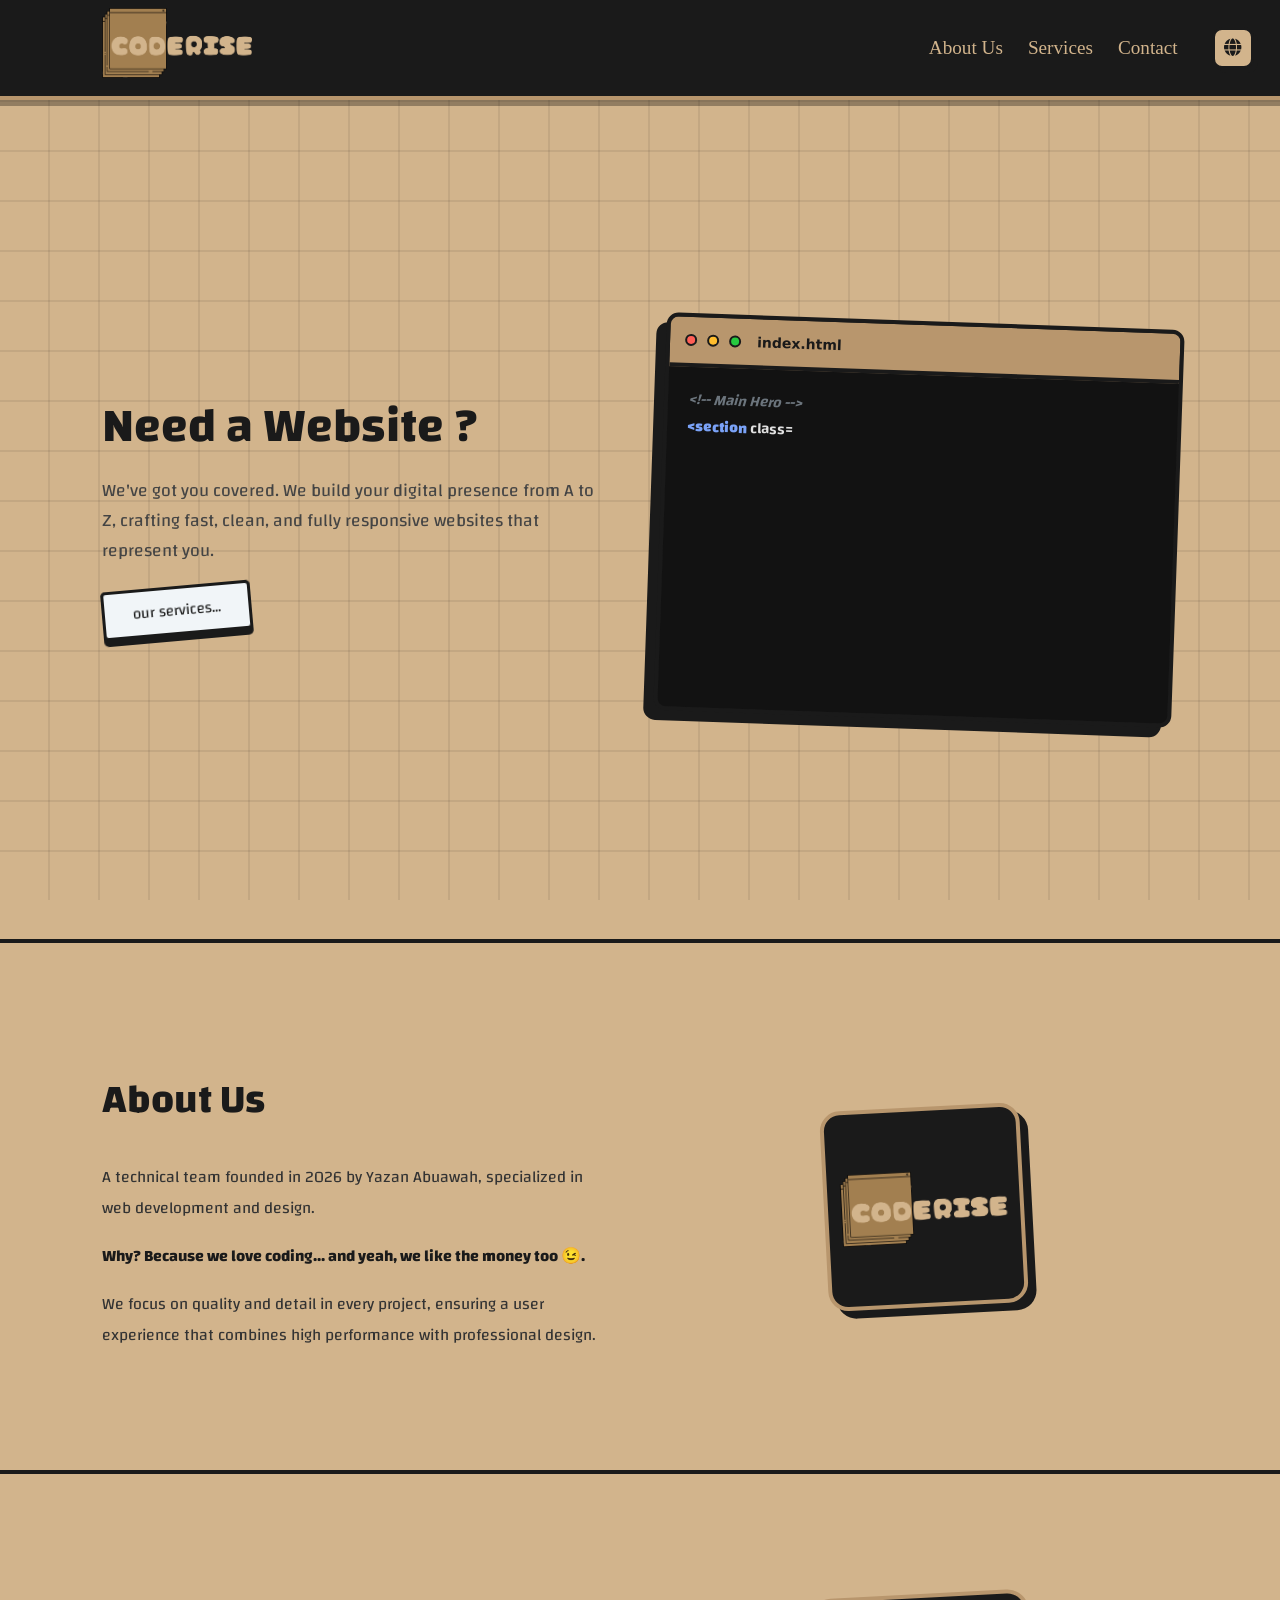
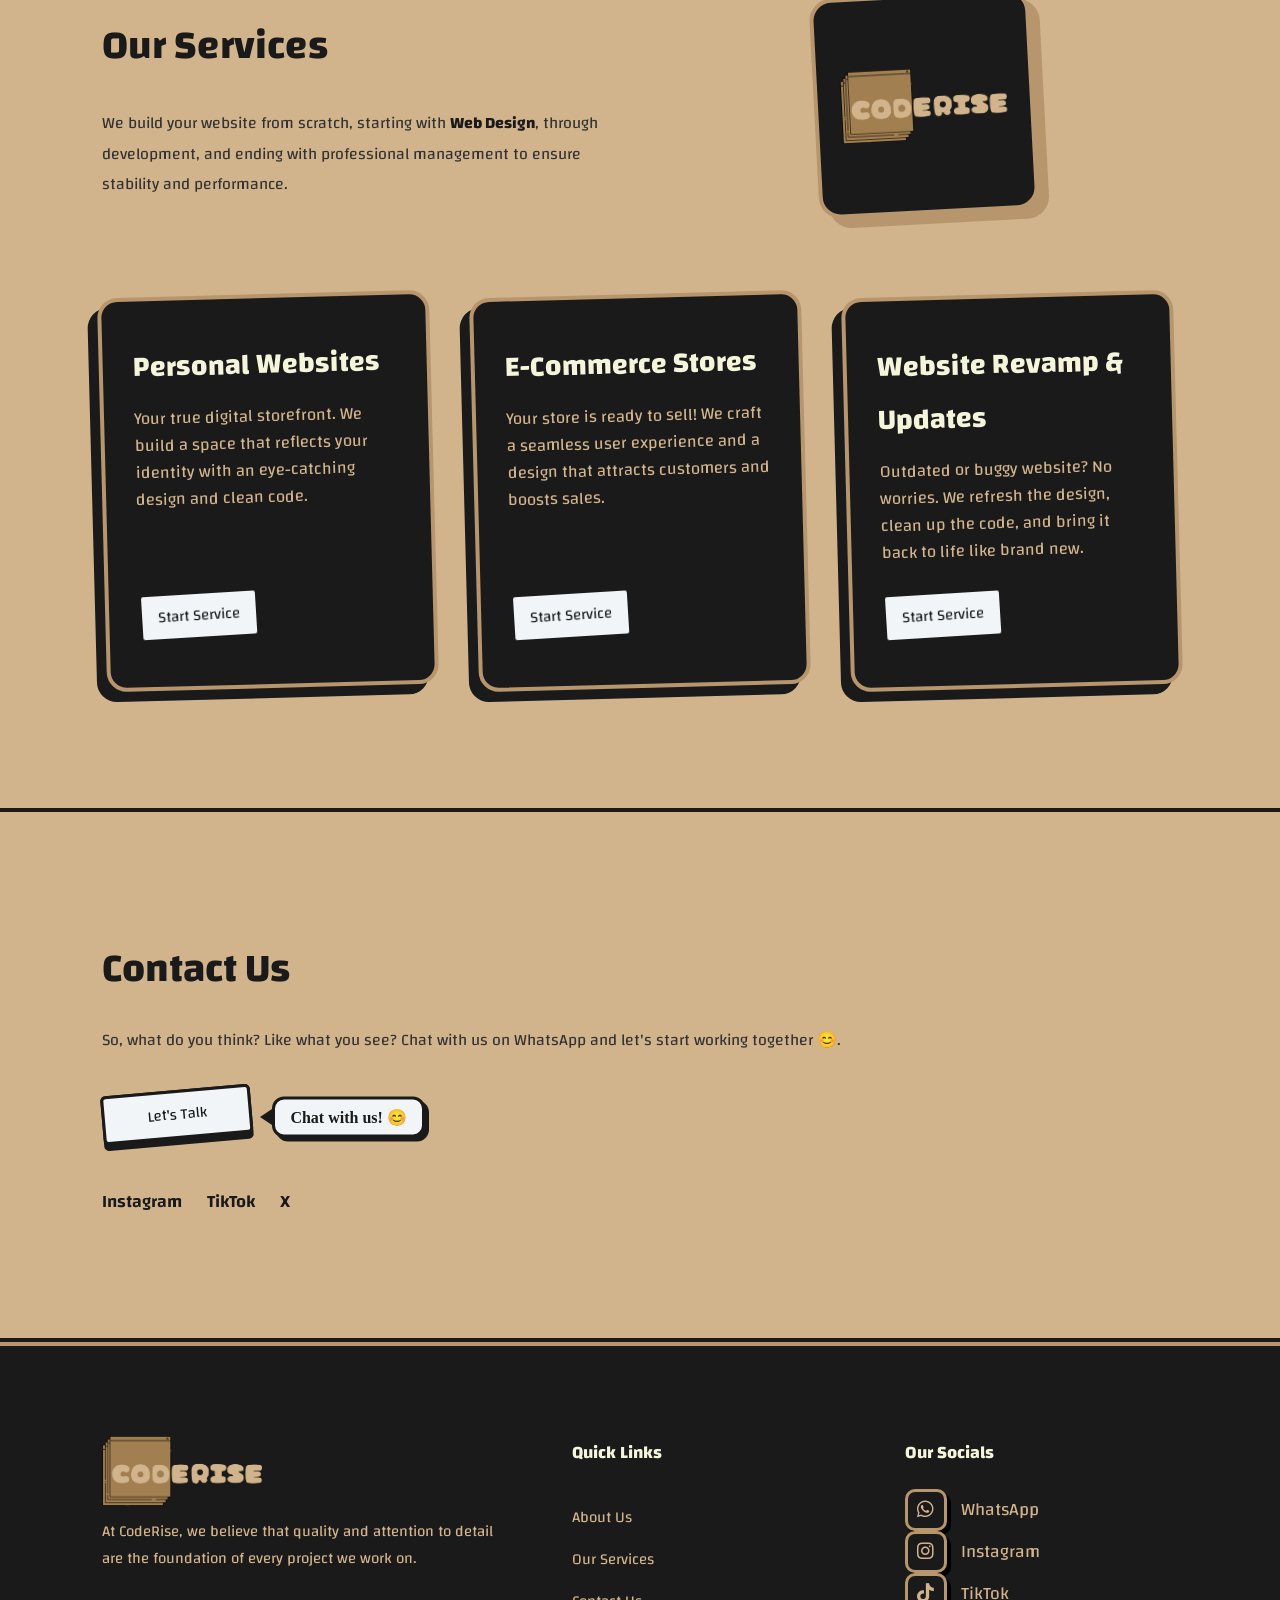
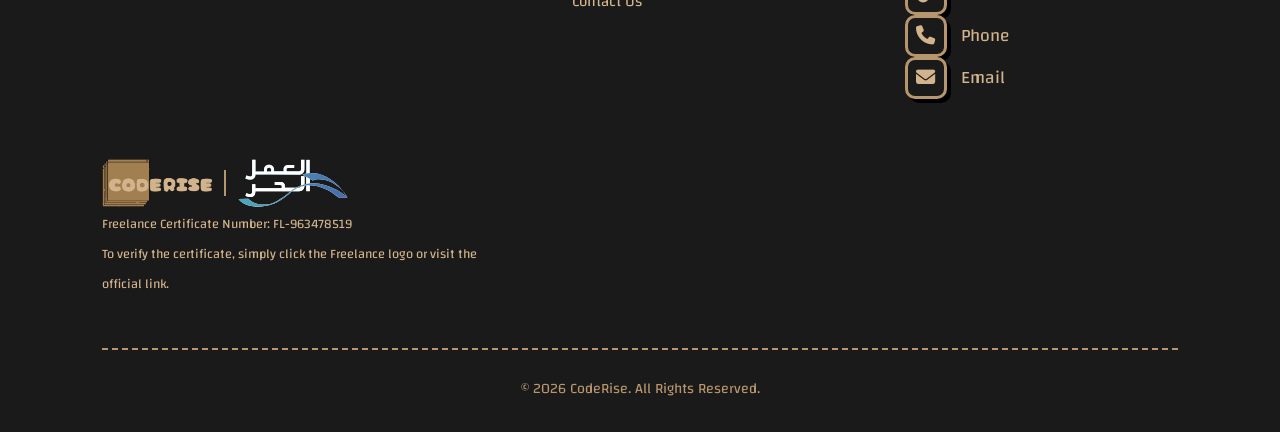
==== CodeRise/en.html @ 355cfe32 "Add files via upload" ====
<!DOCTYPE html>
<html lang="en">
<head>
    <meta charset="UTF-8">
    <meta name="viewport" content="width=device-width, initial-scale=1.0">
    <link rel="stylesheet" href="https://fonts.googleapis.com/css2?family=Cairo:wght@400;700&family=Changa:wght@400;700&family=Vibes&display=swap">
    <link rel="stylesheet" href="https://cdnjs.cloudflare.com/ajax/libs/font-awesome/6.5.1/css/all.min.css">
    <link rel="stylesheet" href="style.css">
    <link rel="icon" type="image/x-icon" href="images/CodeRise Mian Logo.png">
    <title>CodeRise</title>
</head>
<body class="en-version">

    <header>
        <div class="logo-header">
           <a href="#"><img src="images/CodeRise Logo.png" alt="Logo"></a>
        </div>

        <nav class="nav" id="navMenu">
            <a href="#about">About Us</a>
            <a href="#services">Services</a>
            <a href="#contact">Contact</a>

        </nav>

        <div class="lang-switcher">
            <a href="index.html" class="lang-icon-only" title="English">
                <i class="fa-solid fa-globe"></i>
            </a>
        </div>

        <div class="menu-icon" id="menuIcon">
            <i class="fa-solid fa-bars"></i>
        </div>

    </header>

    <section class="hero">
        <div class="hero-content">
            <h1>Need a Website ?</h1>
            <p>
                We've got you covered. We build your digital presence from A to Z, 
                crafting fast, clean, and fully responsive websites that represent you.
            </p>
            <a href="#services">
                <button class="button">
                    <span>our services...</span>
                </button>
            </a>
        </div>

        <div class="hero-code" dir="ltr">
            <div class="fake-editor">
                <div class="fe-topbar">
                    <span class="dot red"></span>
                    <span class="dot yellow"></span>
                    <span class="dot green"></span>
                    <span class="fe-title">index.html</span>
                </div>
                <div class="fe-body" id="feBody">
                    <pre class="fe-code"><code id="feCode"></code><span class="fe-caret" aria-hidden="true"></span></pre>
                </div>
            </div>
        </div>
    </section>

    <section class="about" id="about">
        <div class="about-top">
            <div class="about-text-side">
                <h2>About Us</h2>
                <p class="about-text">
                    A technical team founded in 2026 by Yazan Abuawah, specialized in web development and design.
                    <span class="fun-line">
                        Why? Because we love coding... and yeah, we like the money too 😉.
                    </span>
                    We focus on quality and detail in every project, ensuring a user experience that combines high performance with professional design.
                </p>
            </div>

            <div class="about-logo">
                <div class="logo-placeholder">
                    <img src="images/CodeRise Logo.png" alt="Logo">
                </div>
            </div>
        </div>
    </section>

    <section class="services" id="services">
        <div class="services-top">
            <div class="services-text-side">
                <h2>Our Services</h2>
                <p class="services-text">
                    We build your website from scratch, starting with 
                    <span class="services-highlight">Web Design</span>, 
                    through development, and ending with professional management to ensure stability and performance.
                </p>
            </div>

            <div class="services-visual">
                <div class="services-placeholder">
                    <img src="images/CodeRise Logo.png" alt="Logo">
                </div>
            </div>
        </div>

        <div class="services-cards">
            <div class="service-card">
                <h3>Personal Websites</h3>
                <p>Your true digital storefront. We build a space that reflects your identity with an eye-catching design and clean code.</p>
                <a href="https://wa.me/966531533554?text=Hello, I have an inquiry about the Personal Websites service" target="_blank" rel="noopener"> 
                    <button class="button">
                        <span>Start Service</span>
                    </button>
                </a>
            </div>

            <div class="service-card">
                <h3>E-Commerce Stores</h3>
                <p>Your store is ready to sell! We craft a seamless user experience and a design that attracts customers and boosts sales.</p>
                <a href="https://wa.me/966531533554?text=Hello, I have an inquiry about the E-Commerce Stores service" target="_blank" rel="noopener">
                    <button class="button">
                        <span>Start Service</span>
                    </button>
                </a>
            </div>

            <div class="service-card">
                <h3>Website Revamp & Updates</h3>
                <p>Outdated or buggy website? No worries. We refresh the design, clean up the code, and bring it back to life like brand new.</p>
                <a href="https://wa.me/966531533554?text=Hello, I have an inquiry about the Website Revamp service" target="_blank" rel="noopener">
                    <button class="button">
                        <span>Start Service</span>
                    </button>
                </a>
            </div>
        </div>

    </section>

    <section class="contact" id="contact">
        <div class="contact-content">
            <h2>Contact Us</h2>
            <p>So, what do you think? Like what you see? Chat with us on WhatsApp and let's start working together 😊.</p>

            <a href="https://wa.me/966531533554?text=Hello, I'm interested in a website project!" target="_blank" rel="noopener">
                <button class="button">
                    <span>Let's Talk</span>
                </button>
            </a>

            <div class="contact-socials">
                <a href="https://www.instagram.com/coderise0?igsh=bmtqN3o3eW0yNnJ0&utm_source=qr" target="_blank" rel="noopener">Instagram</a>
                <a href="https://www.tiktok.com/@coderise0?_r=1&_t=ZS-94Aay7uLX2P" target="_blank" rel="noopener">TikTok</a>
                <a href="coming-soon-en.html">X</a>
            </div>
        </div>
    </section>

    <footer class="footer">
        <div class="footer-content">

            <div class="footer-logo">
                <img src="images/CodeRise Logo.png" alt="Logo">
                <p>At CodeRise, we believe that quality and attention to detail are the foundation of every project we work on.</p>
            </div>

            <div class="footer-links">
                <h5>Quick Links</h5>
                <a href="#about">About Us</a>
                <a href="#services">Our Services</a>
                <a href="#contact">Contact Us</a>
            </div>

            <div class="footer-socials">
                <h5>Our Socials</h5>
                <a href="https://wa.me/966531533554" target="_blank" rel="noopener">
                    <i class="fa-brands fa-whatsapp"></i>
                    <span class="social-name">WhatsApp</span>
                </a>
                <a href="https://www.instagram.com/coderise0?igsh=bmtqN3o3eW0yNnJ0&utm_source=qr" target="_blank" rel="noopener">
                    <i class="fa-brands fa-instagram"></i>
                    <span class="social-name">Instagram</span>
                </a>
                <a href="https://www.tiktok.com/@coderise0?_r=1&_t=ZS-94Aay7uLX2P" target="_blank" rel="noopener">
                    <i class="fa-brands fa-tiktok"></i>
                    <span class="social-name">TikTok</span>
                </a>

                <a href="tel:+966531533554">
                    <i class="fa-solid fa-phone"></i>
                    <span class="social-name">Phone</span>
                </a>

                <a href="mailto:coderise.sa@gmail.com" target="_blank" rel="noopener">
                    <i class="fa-solid fa-envelope"></i>
                    <span class="social-name">Email</span>
                </a>
            </div>

            <div class="footer-cert">
                <a href="https://freelance.sa/certificate-validation" target="_blank" rel="noopener">
                    <div class="logos">
                        <img src="images/CodeRise Logo.png" alt="CodeRise Logo" class="coderise">
                        <span class="divider"></span>
                        <img src="images/freelance_logo.svg" alt="Freelance Certificate" class="freelance">
                    </div>
                </a>
                <div class="freelance-text">
                    <span class="cert-text">Freelance Certificate Number: FL-963478519</span><br>
                    <span class="cert-text">To verify the certificate, simply click the Freelance logo or visit the official link.</span>
                </div>
            </div>

        </div>

        <div class="footer-bottom">
            <p>© 2026 CodeRise. All Rights Reserved.</p>
        </div>
    </footer>

    <script src="scripts.js"></script>
</body>
</html>
---- CodeRise/style.css ----
/* --- English Version Logic --- */

.en-version {
    direction: ltr;
    text-align: left;
}

.en-version .hero-content, 
.en-version .about-text-side, 
.en-version .services-text-side, 
.en-version .contact-content,
.en-version .footer-content {
    text-align: left !important;
}

.en-version .button { transform: rotate(-5deg); }
.en-version .fake-editor { transform: rotate(2deg); box-shadow: -10px 10px 0px #1a1a1a; }
.en-version .service-card { transform: rotate(-1.5deg); box-shadow: -10px 10px 0px #1a1a1a; }
.en-version .logo-placeholder { transform: rotate(-3deg); box-shadow: 8px 8px 0px #1a1a1a; }

.en-version .contact-content > a:first-of-type::before {
    content: "Chat with us! 😊";
    right: auto;
    left: calc(100% + 20px);
}

.en-version .contact-content > a:first-of-type::after {
    right: auto;
    left: calc(100% + 8px);
    border-left: none;
    border-right: 12px solid #1a1a1a;
}

.en-version .ph-mi {
    align-items: flex-start;
    text-align: left;
}

.en-version .footer-cert .logos {
    flex-direction: row;
}

@media (max-width: 992px) {
    .en-version .lang-switcher {
        left: auto;
        right: 80px;
    }
}

/* --- Global Styles --- */

html {
    scroll-behavior: smooth;
}

* {
    font-family: 'Changa', sans-serif;
    padding: 0;
    margin: 0;
    box-sizing: border-box;
}

body {

    background-color: #d2b48c; 
    
    background-image: 
        repeating-linear-gradient(90deg, 
            transparent, 
            transparent 48px, 
            rgba(0, 0, 0, 0.07) 48px, 
            rgba(0, 0, 0, 0.07) 50px),
        repeating-linear-gradient(0deg, 
            transparent, 
            transparent 48px, 
            rgba(0, 0, 0, 0.07) 48px, 
            rgba(0, 0, 0, 0.07) 50px);
    
    background-size: 50px 50px;
    background-attachment: fixed;
    
    color: #1a1a1a; 
    
    direction: rtl;
    position: relative;
    overflow-x: hidden;
}

body::before {
    content: "";
    position: fixed;
    top: 0; left: 0; width: 100%; height: 100%;
    background-image: url('https://www.transparenttextures.com/patterns/paper-fibers.png');
    opacity: 0.2;
    pointer-events: none;
    z-index: -1;
}

/* --- Floating Header Language Switcher --- */

.lang-switcher {
    position: absolute;
    top: 50%;
    transform: translateY(-50%);
    left: 2%; 
    z-index: 1100;
}

.lang-icon-only {
    display: flex;
    align-items: center;
    justify-content: center;
    width: 42px;
    height: 42px;
    background: #d2b48c;
    color: #1a1a1a;
    border: 3px solid #1a1a1a;
    border-radius: 10px;
    text-decoration: none;
    font-size: 1.1rem;
    font-weight: bold;
    box-shadow: 4px 4px 0px #1a1a1a;
    cursor: pointer;
    transition: 0.2s;
}

.lang-icon-only:active {
    box-shadow: 0px 0px 0px #1a1a1a;
    transform: translate(2px, 2px);
}

.en-version .lang-switcher {
    left: auto;
    right: 2%;
}

/* --- Base Button Component --- */

.button {
    width: 150px;
    font-family: "Gochi Hand", cursive;
    font-size: 15px;
    text-decoration: none;
    cursor: pointer;
    border: none;
    border-radius: 5px;
    background-color: #1a1a1a; 
    padding: 0;
    padding-bottom: 6px; 
    transform: rotate(5deg);
    transform-origin: center;
    transition: all 0.2s cubic-bezier(0.175, 0.885, 0.32, 1.275);
}

.button span {
    display: block;
    background: #f1f5f8;
    color: #1a1a1a;
    padding: 0.5rem 1rem;
    border-radius: 5px;
    border: 3px solid #1a1a1a;
}

.button:hover {
    transform: rotate(0deg) translateY(3px);
    padding-bottom: 3px; 
}

.button:active {
    transform: rotate(0deg) translateY(6px);
    box-shadow: 0 0px 0 #1a1a1a;
    padding-bottom: 0px;
    outline: 0;
}

/* --- Header Styles --- */

header {
    display: flex;
    align-items: center;
    justify-content: space-between;
    padding: 8px 8%;
    background: #1a1a1a; 
    border-bottom: 4px solid #b8966d; 
    box-shadow: 0 6px 0 rgba(0, 0, 0, 0.3);
    width: 100%;
    position: relative;
    z-index: 1000;
}

.logo-header img {
    width: 150px;
    height: 70PX;
}

.nav {
    display: flex;
    align-items: center;
    gap: 25px;
}

.nav a {
    font-family: "Gochi Hand", cursive;
    font-size: 1.2em;
    font-weight: 500;
    color: #d2b48c;
    text-decoration: none;
    position: relative;
    transition: 0.3s cubic-bezier(0.175, 0.885, 0.32, 1.275);
}

.nav a:hover {
    color: #fff;
    transform: rotate(-5deg) scale(1.1);
}

.nav a::after {
    content: "";
    position: absolute;
    left: 50%;
    bottom: -6px;
    width: 100%;
    height: 3px;
    background: #d2b48c;
    transform: translateX(-50%) scaleX(0);
    transition: transform 0.3s ease;
}

.nav a:hover::after {
    transform: translateX(-50%) scaleX(1);
}

/* --- Hero Section Styles --- */

.hero {
    width: 100%;
    height: 93.7vh;
    display: grid;
    align-items: center;
    grid-template-columns: 1fr 1fr;
    gap: 40px;
    padding: 0 8%;
    border-bottom: 4px solid #1a1a1a;
}

.hero-content {
    display: flex;
    flex-direction: column;
    gap: 20px;
    text-align: right;
}

.hero-content img {
    width: 166px;
    height: auto;
}

.hero-content h1 {
    font-size: 3rem;
    font-weight: 700;
    line-height: 1.2;
    color: #1a1a1a;
}

.hero-content p {
    font-size: 1.1rem;
    line-height: 1.7;
    max-width: 500px;
    color: #444;
}

.hero-code {
    display: flex;
    justify-content: center;
    align-items: center;
}

.fake-editor {
    width: min(720px, 100%);
    transform: rotate(-2deg); 
    background: #1a1a1a;
    border: 4px solid #1a1a1a; 
    border-radius: 12px;
    box-shadow: 10px 10px 0px #1a1a1a; 
    overflow: hidden;
    transition: all 0.3s ease;
}

.fake-editor:hover {
    transform: rotate(0deg) scale(1.02);
    box-shadow: 12px 12px 0px #b8966d;
}

.fe-topbar {
    display: flex;
    align-items: center;
    gap: 10px;
    padding: 15px;
    background: #b8966d; 
    border-bottom: 4px solid #1a1a1a;
}

.dot { 
    width: 12px; 
    height: 12px; 
    border-radius: 50%; 
    border: 2px solid #1a1a1a;
}

.dot.red { background: #ff5f56; }
.dot.yellow { background: #ffbd2e; }
.dot.green { background: #27c93f; }

.fe-title {
    margin-left: 6px;
    color: #1a1a1a;
    font: 700 14px system-ui; 
}

.fe-body {
    height: 340px;
    padding: 20px;
    background: #121212;
    overflow-y: auto;
}

.fe-code {
    margin: 0;
    color: #e0e0e0;
    font: 600 15px/1.7 'Courier New', monospace;
    white-space: pre-wrap;
    word-break: break-all;
}

.fe-code .kw { color: #7aa2f7; font-weight: 800; }
.fe-code .fn { color: #2dd4bf; }
.fe-code .str { color: #f16e56; }
.fe-code .cm { color: #6c757d; font-style: italic; }
.fe-code .num { color: #fbbf24; }

/* --- About Section Styles --- */

.about {
    padding: 120px 8%;
    border-bottom: 4px solid #1a1a1a;
}

.about-top {
    display: grid;
    align-items: center;
    grid-template-columns: 1fr 1fr;
    gap: 60px;
}

.about-text-side h2 {
    color: #1a1a1a;
    font-size: 2.5rem;
    margin-bottom: 25px;
}

.about-text {
    color: #333;
    line-height: 1.9;
    max-width: 600px;
}

.about-text a{
    color: #000;
}

.fun-line {
    color: #1a1a1a; 
    margin: 18px 0;
    font-weight: 700;
    display: block;
}

.about-logo {
    display: flex;
    justify-content: center;
    align-items: center;
}

.logo-placeholder {
    width: 200px;
    height: 200px;
    background: #1a1a1a; 
    border: 4px solid #b8966d;
    border-radius: 20px;
    display: flex;
    justify-content: center;
    align-items: center;
    transform: rotate(3deg);
    box-shadow: -8px 8px 0px #b8966d; 
    transition: 0.4s cubic-bezier(0.175, 0.885, 0.32, 1.275);
    position: relative;
    overflow: hidden;
}

.logo-placeholder:hover {
    transform: rotate(0deg) scale(1.08);
    border-color: #f5f5dc;
    box-shadow: -12px 12px 0px #f5f5dc;
}

.logo-placeholder img {
    width: 166px;
    height: auto;
}

/* --- Services Section Styles --- */

.services {
    padding: 120px 8%;
    border-bottom: 4px solid #1a1a1a;
}

.services-top {
    display: grid;
    align-items: center;
    grid-template-columns: 1fr 1fr;
    gap: 60px;
}

.services-text-side h2 {
    color: #1a1a1a;
    font-size: 2.5rem;
    margin-bottom: 25px;
}

.services-text {
    color: #333;
    line-height: 1.9;
    max-width: 600px;
}

.services-highlight {
    color: #1a1a1a;
    font-weight: 700;
}

.services-visual {
    display: flex;
    justify-content: center;
    align-items: center;
}

.services-placeholder {
    width: 220px;
    height: 220px;
    background: #1a1a1a; 
    border: 4px solid #b8966d;
    border-radius: 22px;
    display: flex;
    justify-content: center;
    align-items: center;
    transform: rotate(-3deg);
    box-shadow: 10px 10px 0px #b8966d;
    transition: 0.4s cubic-bezier(0.175, 0.885, 0.32, 1.275);
    position: relative;
    overflow: hidden;
}

.services-placeholder img {
    width: 166px;
    height: auto;
}


.services-placeholder:hover {
    transform: rotate(0deg) scale(1.05);
    border-color: #f5f5dc;
    box-shadow: 15px 15px 0px #f5f5dc;
}

/* --- Services Cards Styles --- */

.services-cards {
    display: grid;
    grid-template-columns: repeat(auto-fit, minmax(300px, 1fr));
    gap: 40px;
    margin-top: 80px;
}

.service-card {
    padding: 40px 30px;
    background: #1a1a1a; 
    border: 4px solid #b8966d;
    border-radius: 20px;
    display: flex;
    flex-direction: column;
    justify-content: space-between;
    align-items: flex-start; 
    transform: rotate(1.5deg);
    box-shadow: 10px 10px 0px #b8966d;
    transition: 0.4s cubic-bezier(0.175, 0.885, 0.32, 1.275);
}

.service-card:hover {
    transform: rotate(0deg) translateY(-15px);
    border-color: #f5f5dc;
    box-shadow: 15px 15px 0px #f5f5dc;
}

.service-card h3 {
    color: #f5f5dc;
    font-size: 1.8rem;
    margin-bottom: 12px;
}

.service-card p {
    color: #d2b48c;
    line-height: 1.6;
    font-size: 1.05rem;
    margin-bottom: 25px;
    flex-grow: 1; 
}

.service-card .button {
    width: auto;
    transform: rotate(-2deg);
}

/* --- Contact Section Styles --- */

.contact {
    padding: 120px 8%;
    border-bottom: 4px solid #1a1a1a;
}

.contact-content {
    display: flex;
    flex-direction: column;
    align-items: flex-start;
}

.contact-content > a:first-of-type {
    position: relative;
    text-decoration: none;
    display: inline-block;
}

.contact-content h2 {
    font-size: 2.5rem;
    margin-bottom: 20px;
    color: #1a1a1a;
}

.contact-content p {
    color: #333;
    line-height: 1.8;
    margin-bottom: 35px;
}

.contact-content > a:first-of-type::before {
    content: "كلمنا واتساب 😊.";
    position: absolute;
    top: 50%;
    right: calc(100% + 20px);
    transform: translateY(-50%);
    white-space: nowrap;
    background: #f1f5f8;
    color: #1a1a1a;
    padding: 8px 15px;
    border: 3px solid #1a1a1a;
    border-radius: 12px;
    font-family: "Gochi Hand", cursive;
    font-weight: bold;
    font-size: 1rem;
    box-shadow: 4px 4px 0px #1a1a1a;
    z-index: 10;
    animation: floatLeft 2s infinite ease-in-out;
}

.contact-content > a:first-of-type::after {
    content: "";
    position: absolute;
    top: 50%;
    right: calc(100% + 8px);
    transform: translateY(-50%);
    width: 0;
    height: 0;
    border-top: 8px solid transparent;
    border-bottom: 8px solid transparent;
    border-left: 12px solid #1a1a1a;
    z-index: 10;
    animation: floatLeft 2s infinite ease-in-out;
}

@keyframes floatLeft {
    0%, 100% { transform: translate(0, -50%); }
    50% { transform: translate(-10px, -50%); }
}

/* --- Contact Socials Styles --- */

.contact-socials {
    display: flex;
    margin-top: 40px;
    gap: 25px;
}

.contact-socials a {
    color: #1a1a1a;
    text-decoration: none;
    font-weight: 600;
    font-size: 1.1rem;
    position: relative;
    transition: 0.3s cubic-bezier(0.175, 0.885, 0.32, 1.275);
}

.contact-socials a:hover {
    color: #f5f5dc;
    transform: scale(1.1) rotate(-5deg);
}

.contact-socials a::after {
    content: "";
    position: absolute;
    left: 50%;
    bottom: -5px;
    width: 0;
    height: 2px;
    background: #f5f5dc;
    transition: all 0.3s ease;
    transform: translateX(-50%);
}

.contact-socials a:hover::after {
    width: 100%;
}

/* --- Footer Styles --- */

.footer {
    padding: 90px 8% 30px;
    background: #1a1a1a; 
    border-top: 4px solid #b8966d;
}

.footer-content {
    display: grid;
    grid-template-columns: 1.5fr 1fr 1fr;
    gap: 60px;
    margin-bottom: 50px;
}

.footer-logo img {
    width: 160px;
    margin-bottom: 2px;
}

.footer-logo p {
    color: #d2b48c;
    line-height: 1.8;
    font-size: 0.95rem;
    max-width: 420px;
}

.footer-links h5, .footer-socials h5 {
    color: #f5f5dc;
    font-size: 1.1rem;
    margin-bottom: 20px;
}

.footer-links {
    display: flex;
    flex-direction: column;
    gap: 14px;
}

.footer-links a {
    color: #d2b48c;
    text-decoration: none;
    font-size: 0.95rem;
    transition: 0.3s ease;
}

.footer-links a:hover {
    color: #fff;
    transform: translateX(-4px);
}

.footer-socials a {
    display: flex;
    align-items: center;
    gap: 14px;
    text-decoration: none;
}

.footer-socials a i {
    width: 42px;
    height: 42px;
    display: flex;
    align-items: center;
    justify-content: center;
    border-radius: 10px;
    border: 3px solid #b8966d;
    background: #1a1a1a;
    font-size: 1.2rem;
    color: #d2b48c;
    box-shadow: 4px 4px 0px #000;
    transition: 0.3s ease;
}

.social-name {
    color: #d2b48c;
    font-size: 1.1rem;
}

.footer-socials a:hover i {
    background: #f5f5dc;
    color: #1a1a1a;
    transform: translateY(-5px) rotate(8deg);
}

/* --- Certification Section Styles --- */

.footer-cert .logos {
    display: flex;
    align-items: center;
}

.footer-cert .logos .coderise {
    width: 110px;
    height: auto;
}

.footer-cert .logos .freelance {
    width: 110px;
    height: auto;
}

.footer-cert .logos .divider {
    width: 2px;
    height: 26px;
    background-color: #b8966d;
    margin: 0 12px;
}

.cert-text {
    margin-top: 15px;
    font-size: 13px;
    color: #d2b48c;
}

/* --- Footer Bottom Styles --- */

.footer-bottom {
    text-align: center;
    border-top: 2px dashed #b8966d;
    padding-top: 25px;
    margin-top: 20px;
}

.footer-bottom p {
    color: #b8966d;
    font-size: 0.9rem;
}

.menu-icon {
    display: none;
}

.mobile-only {
    display: none !important;
}

/* --- Maintenance Page Styles --- */

.maintenance-page {
    display: flex;
    justify-content: center;
    align-items: center;
    min-height: 100vh;
    text-align: center;
    padding: 20px;
    background-color: #d2b48c; 
}

.maintenance-container {
    background: #1a1a1a;
    border: 4px solid #b8966d;
    padding: 60px 40px;
    border-radius: 25px;
    box-shadow: 15px 15px 0px #1a1a1a; 
    max-width: 600px;
    width: 100%;
    transform: rotate(-1.5deg);
}

.worker-icon {
    font-size: 4rem;
    color: #b8966d;
    margin-bottom: 25px;
    display: inline-block;
    animation: wrenchRotate 2s infinite ease-in-out;
}

.maintenance-container h1 {
    font-size: 2.8rem;
    margin-bottom: 20px;
    color: #f5f5dc;
}

.maintenance-container p {
    color: #d2b48c;
    line-height: 1.8;
    margin-bottom: 30px;
}

.status-box {
    margin-bottom: 40px;
    text-align: center;
}

.loading-bar {
    width: 100%;
    height: 25px;
    background: #000;
    border: 3px solid #b8966d;
    border-radius: 12px;
    overflow: hidden;
    margin-bottom: 12px;
}

.progress {
    width: 85%;
    height: 100%;
    background: #f5f5dc;
    border-right: 3px solid #b8966d;
    animation: progressFill 3s ease-in-out forwards;
}

.status-box span {
    color: #f5f5dc;
    font-size: 1.3rem;
    font-weight: bold;
}

.maintenance-actions {
    display: flex;
    flex-direction: column;
    align-items: center;
    gap: 30px; 
    margin-top: 20px;
}

.maintenance-actions .button {
    width: 200px;
    background-color: #1a1a1a; 
    padding: 0;
    padding-bottom: 6px;
    display: inline-block;
    text-decoration: none;
    border-radius: 8px;
    transition: all 0.2s ease;
}

.maintenance-actions .button span {
    display: block;
    background: #f1f5f8;
    color: #1a1a1a;
    border: 3px solid #1a1a1a;
    padding: 12px 20px;
    border-radius: 8px;
    font-weight: bold;
    text-align: center;
}

.maintenance-actions .button:hover {
    transform: translateY(3px);
    padding-bottom: 3px;
}

.maintenance-actions .button:active {
    transform: translateY(6px);
    padding-bottom: 0px;
}

/* --- Animations --- */

@keyframes wrenchRotate {
    0%, 100% { transform: rotate(0deg); }
    50% { transform: rotate(25deg); }
}

@keyframes progressFill {
    from { width: 0%; }
    to { width: 85%; }
}

/* --- Maintenance Mobile Tuning --- */

@media (max-width: 768px) {
    .maintenance-container {
        padding: 40px 25px;
        width: 90%;
        transform: rotate(0deg); 
        box-shadow: 10px 10px 0px #1a1a1a;
    }

    .maintenance-container h1 {
        font-size: 2rem;
        margin-bottom: 15px;
    }

    .maintenance-container p {
        font-size: 0.95rem;
        line-height: 1.6;
    }

    .worker-icon {
        font-size: 3rem;
        margin-bottom: 20px;
    }

    .status-box span {
        font-size: 1.1rem;
    }

    .loading-bar {
        height: 20px;
    }

    .maintenance-actions {
        gap: 20px;
    }
}

@media (max-width: 480px) {
    .maintenance-container {
        padding: 30px 15px;
        border-radius: 20px;
    }

    .maintenance-container h1 {
        font-size: 1.7rem;
    }

    .maintenance-actions .button {
        width: 100%;
        max-width: 250px;
    }

    .maintenance-actions .button span {
        padding: 10px 15px;
        font-size: 0.9rem;
    }
}

/* --- Media Queries (Mobile Tuning) --- */

@media (max-width: 992px) {
    header {
        position: relative;
        padding: 15px 5%;
        z-index: 1000;
        display: flex;
        justify-content: space-between;
        align-items: center;
    }

    .menu-icon {
        display: flex;
        align-items: center;
        justify-content: center;
        width: 42px;
        height: 42px; 
        font-size: 1.2rem;
        color: #1a1a1a;
        cursor: pointer;
        border: 3px solid #1a1a1a;
        border-radius: 10px;
        background: #d2b48c;
        box-shadow: 4px 4px 0px #1a1a1a;
        transition: 0.2s;
        margin-inline-start: 100px;
        padding: 0;
    }

    .menu-icon:active {
        box-shadow: 0px 0px 0px #1a1a1a;
        transform: translate(2px, 2px);
    }

    .lang-switcher {
        position: absolute;
        top: 50%;
        transform: translateY(-50%);
        left: 75px;
    }

    .lang-icon-only {
        display: flex;
        align-items: center;
        justify-content: center;
        width: 42px; 
        height: 42px;
        background: #d2b48c;
        color: #1a1a1a;
        border: 3px solid #1a1a1a;
        border-radius: 10px;
        text-decoration: none;
        font-size: 1rem;
        font-weight: bold;
        box-shadow: 4px 4px 0px #1a1a1a;
        cursor: pointer;
        transition: 0.2s;
    }

    .en-version .lang-switcher {
        right: 75px;
        left: auto;
    }

    .nav {
        display: none; 
        flex-direction: column;
        position: absolute;
        top: 100%;
        right: 0;
        width: 100%;
        background: #1a1a1a;
        border-bottom: 4px solid #b8966d;
        padding: 20px;
        gap: 20px;
        z-index: 999;
        text-align: right;
    }

    .nav.active {
        display: flex;
    }

    .hero {
        padding: 140px 5% 60px;
        height: auto;
        display: flex;
        flex-direction: column;
        align-items: flex-start;
        text-align: right;
    }

    .hero-content h1 {
        font-size: 2.2rem;
        margin-bottom: 15px;
        color: #1a1a1a;
    }

    .hero-code {
        width: 100%;
        margin-top: 60px;
        margin-bottom: 50px;
    }

    .fake-editor {
        transform: rotate(0deg); 
        width: 100%;
        max-width: 100%;
    }

    .fe-body {
        text-align: left; 
        direction: ltr;
        height: 250px;
    }

    .contact-content > a:first-of-type::before {
        background: #f1f5f8;
        color: #1a1a1a;
        border: 3px solid #1a1a1a;
        box-shadow: 4px 4px 0px #1a1a1a;
    }

    .contact-content > a:first-of-type::after {
        border-left: 12px solid #1a1a1a;
    }

    .about-top, .services-top, .footer-content {
        grid-template-columns: 1fr;
        text-align: right;
    }
}
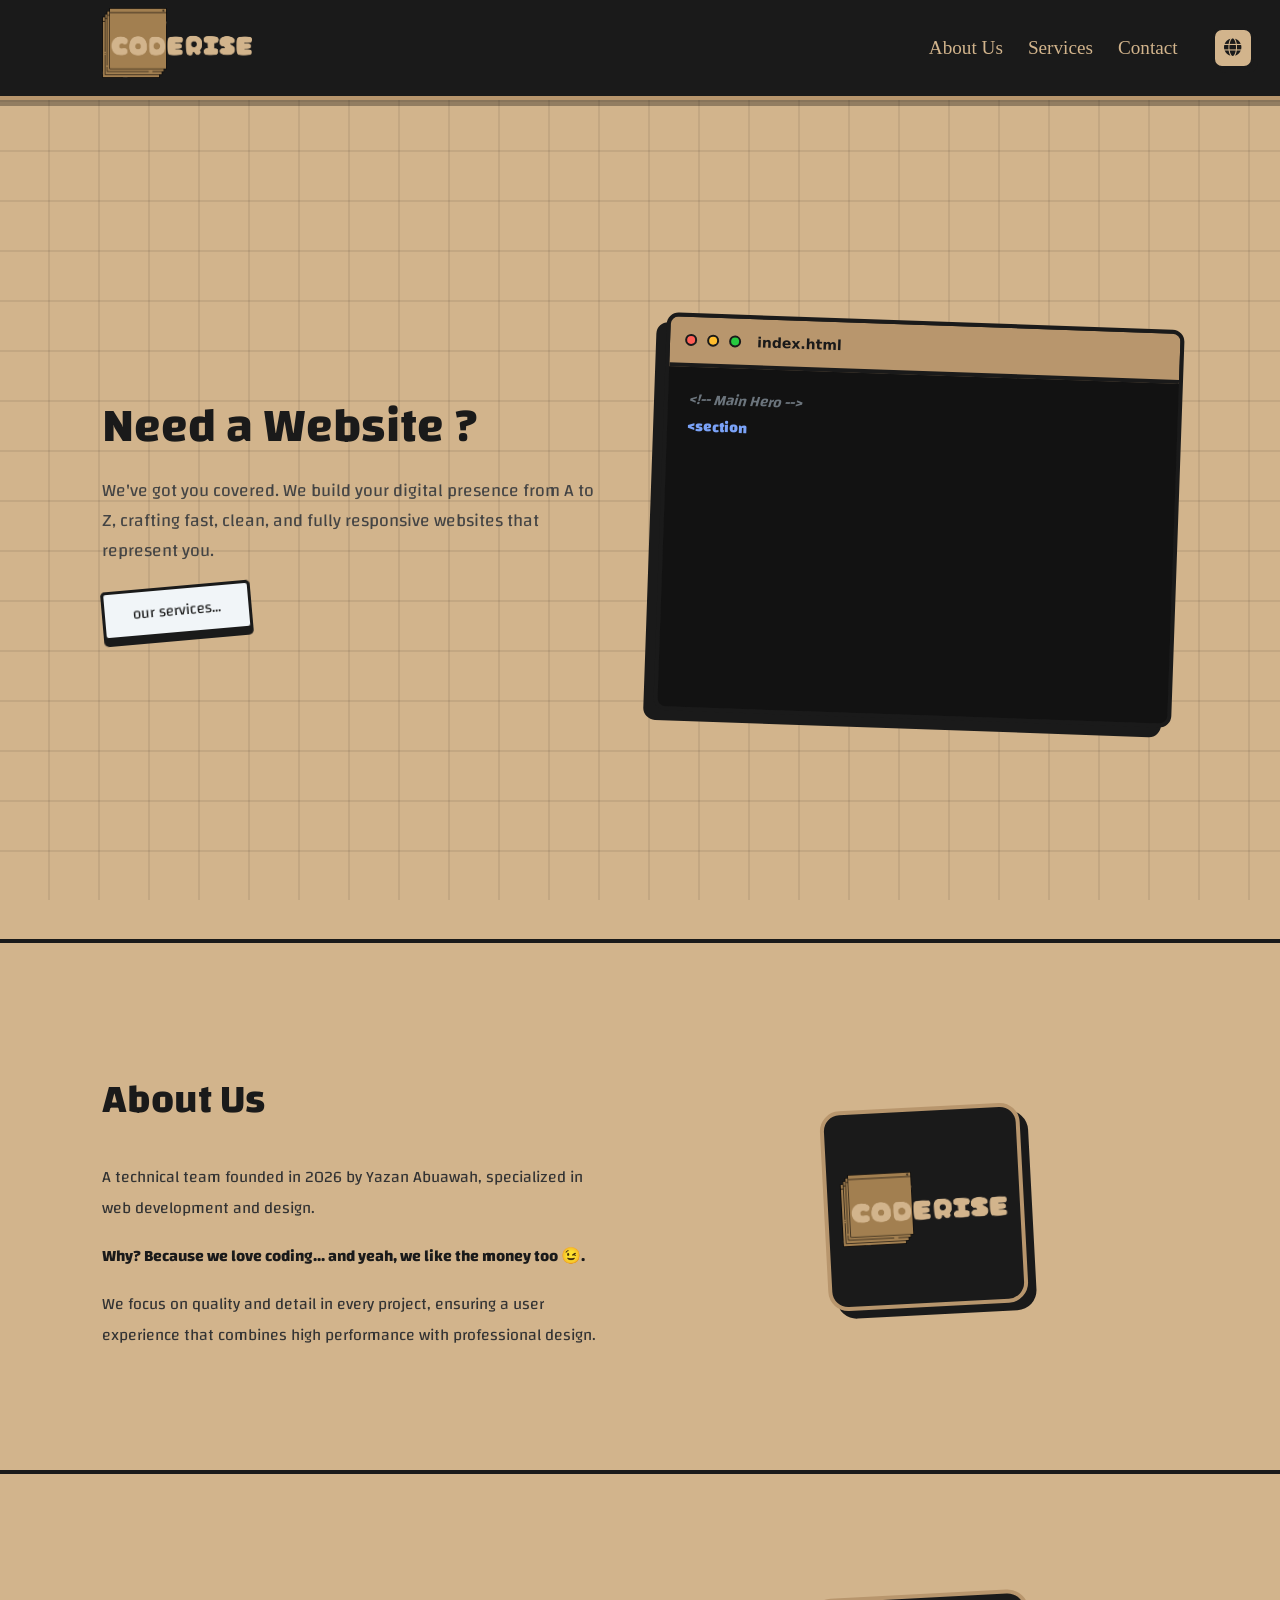
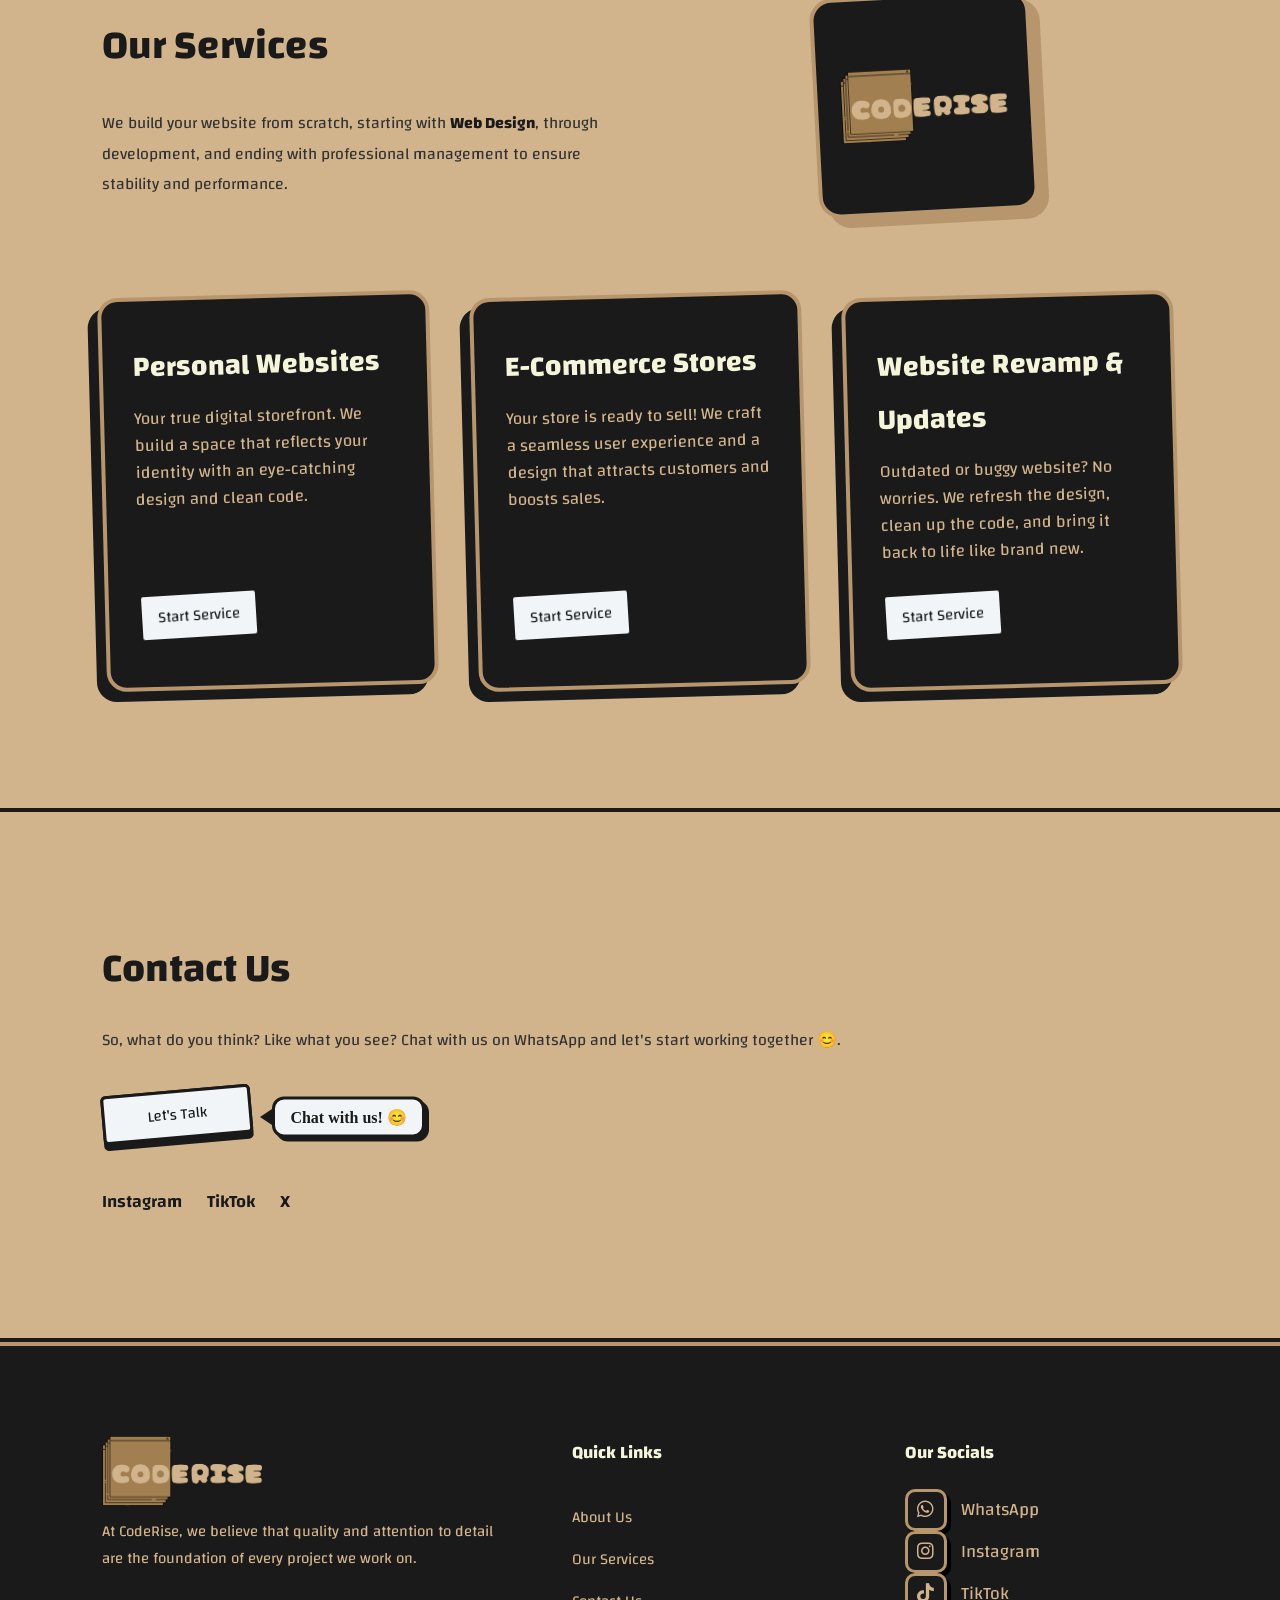
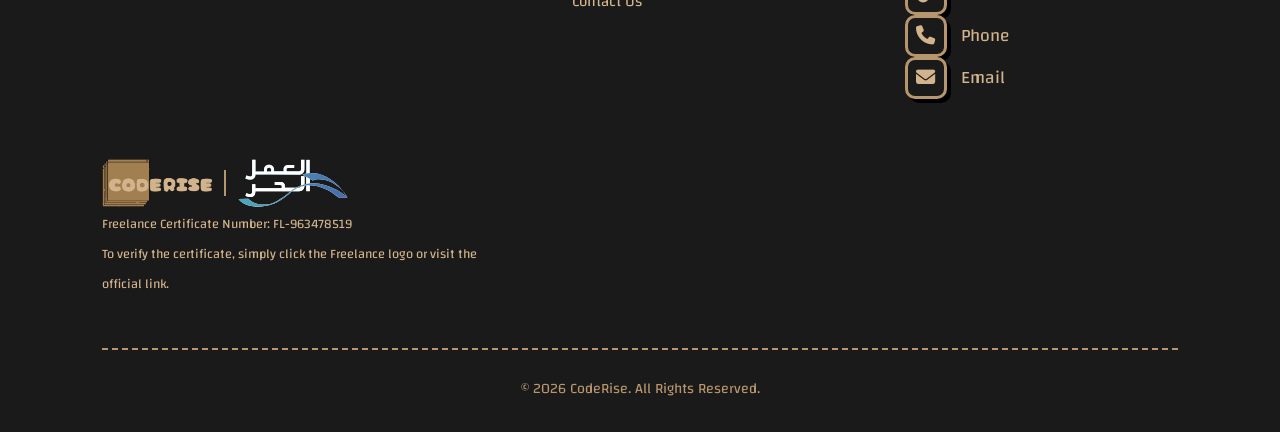
==== commit 11bab143: "Update en.html" ====
--- a/CodeRise/en.html
+++ b/CodeRise/en.html
@@ -24,7 +24,7 @@
         </nav>
 
         <div class="lang-switcher">
-            <a href="index.html" class="lang-icon-only" title="English">
+            <a href="index-co.html" class="lang-icon-only" title="English">
                 <i class="fa-solid fa-globe"></i>
             </a>
         </div>
@@ -220,4 +220,5 @@
 
     <script src="scripts.js"></script>
 </body>
-</html>+
+</html>
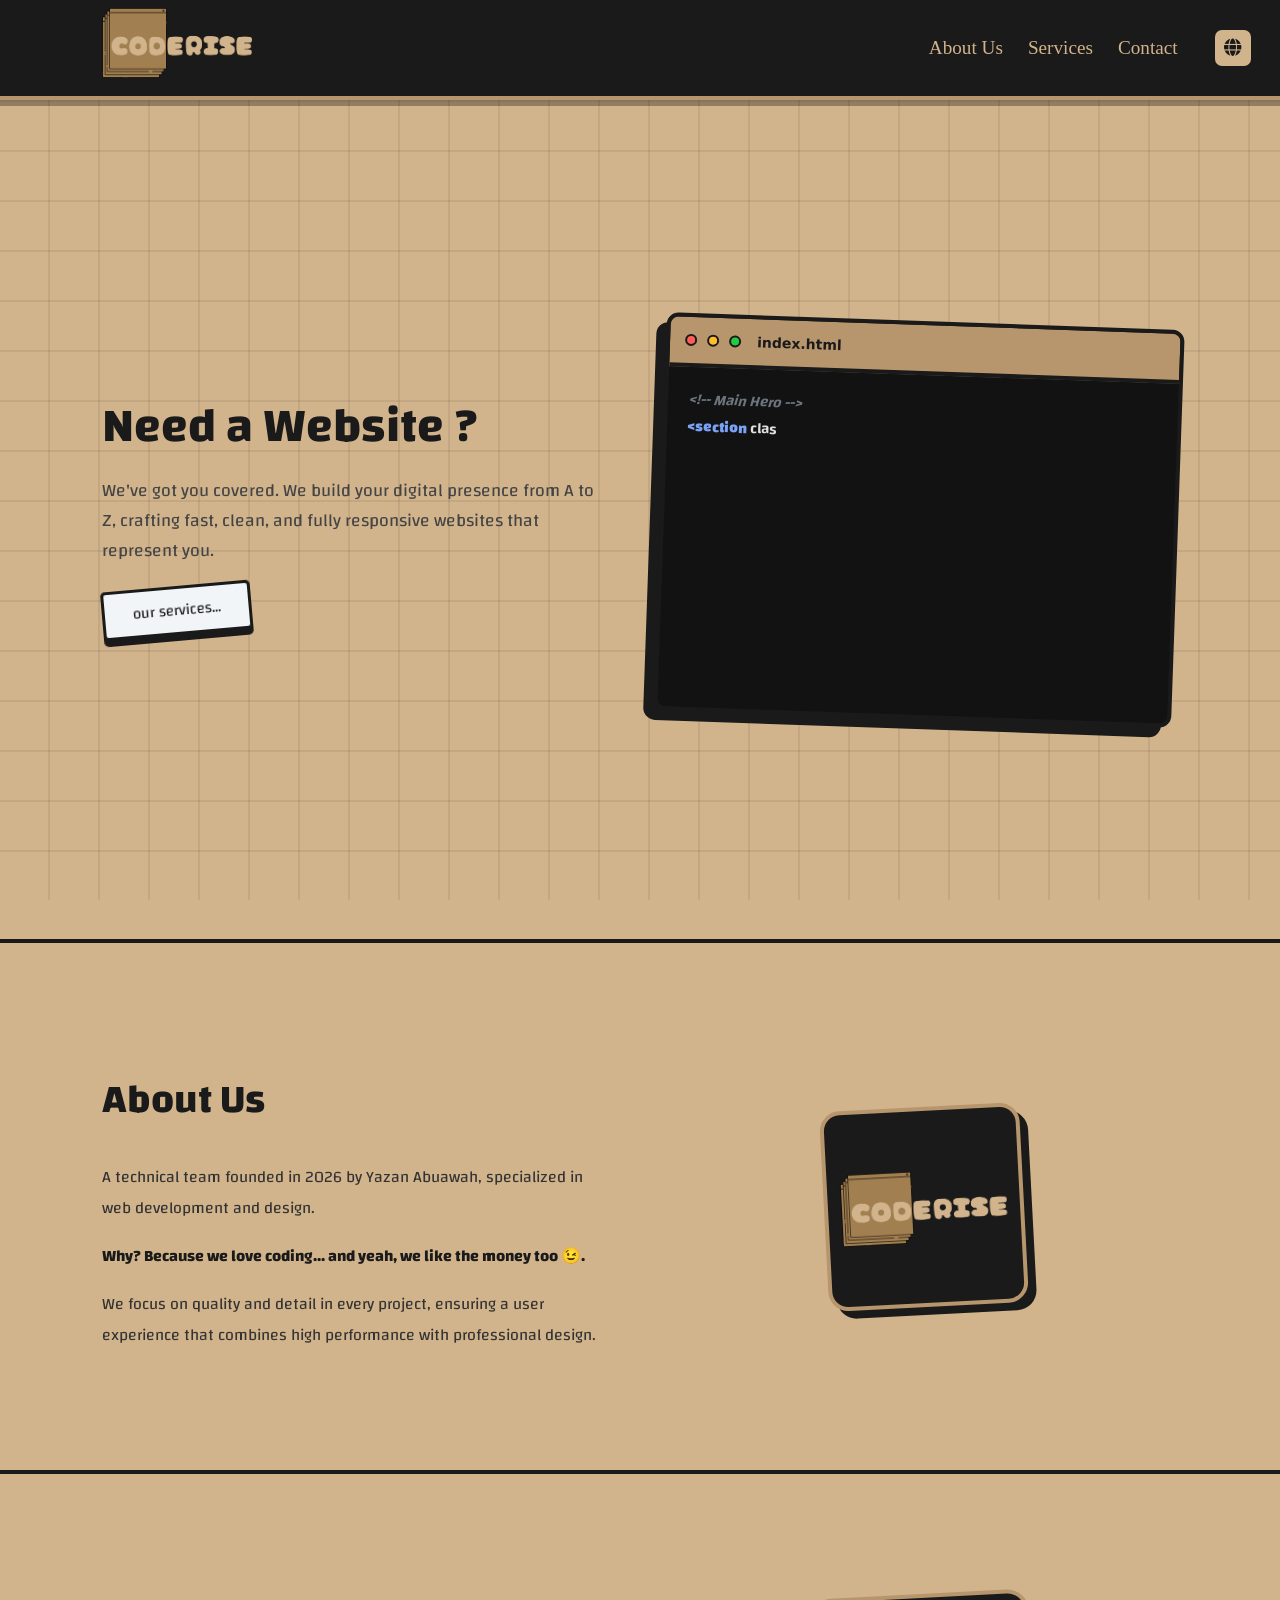
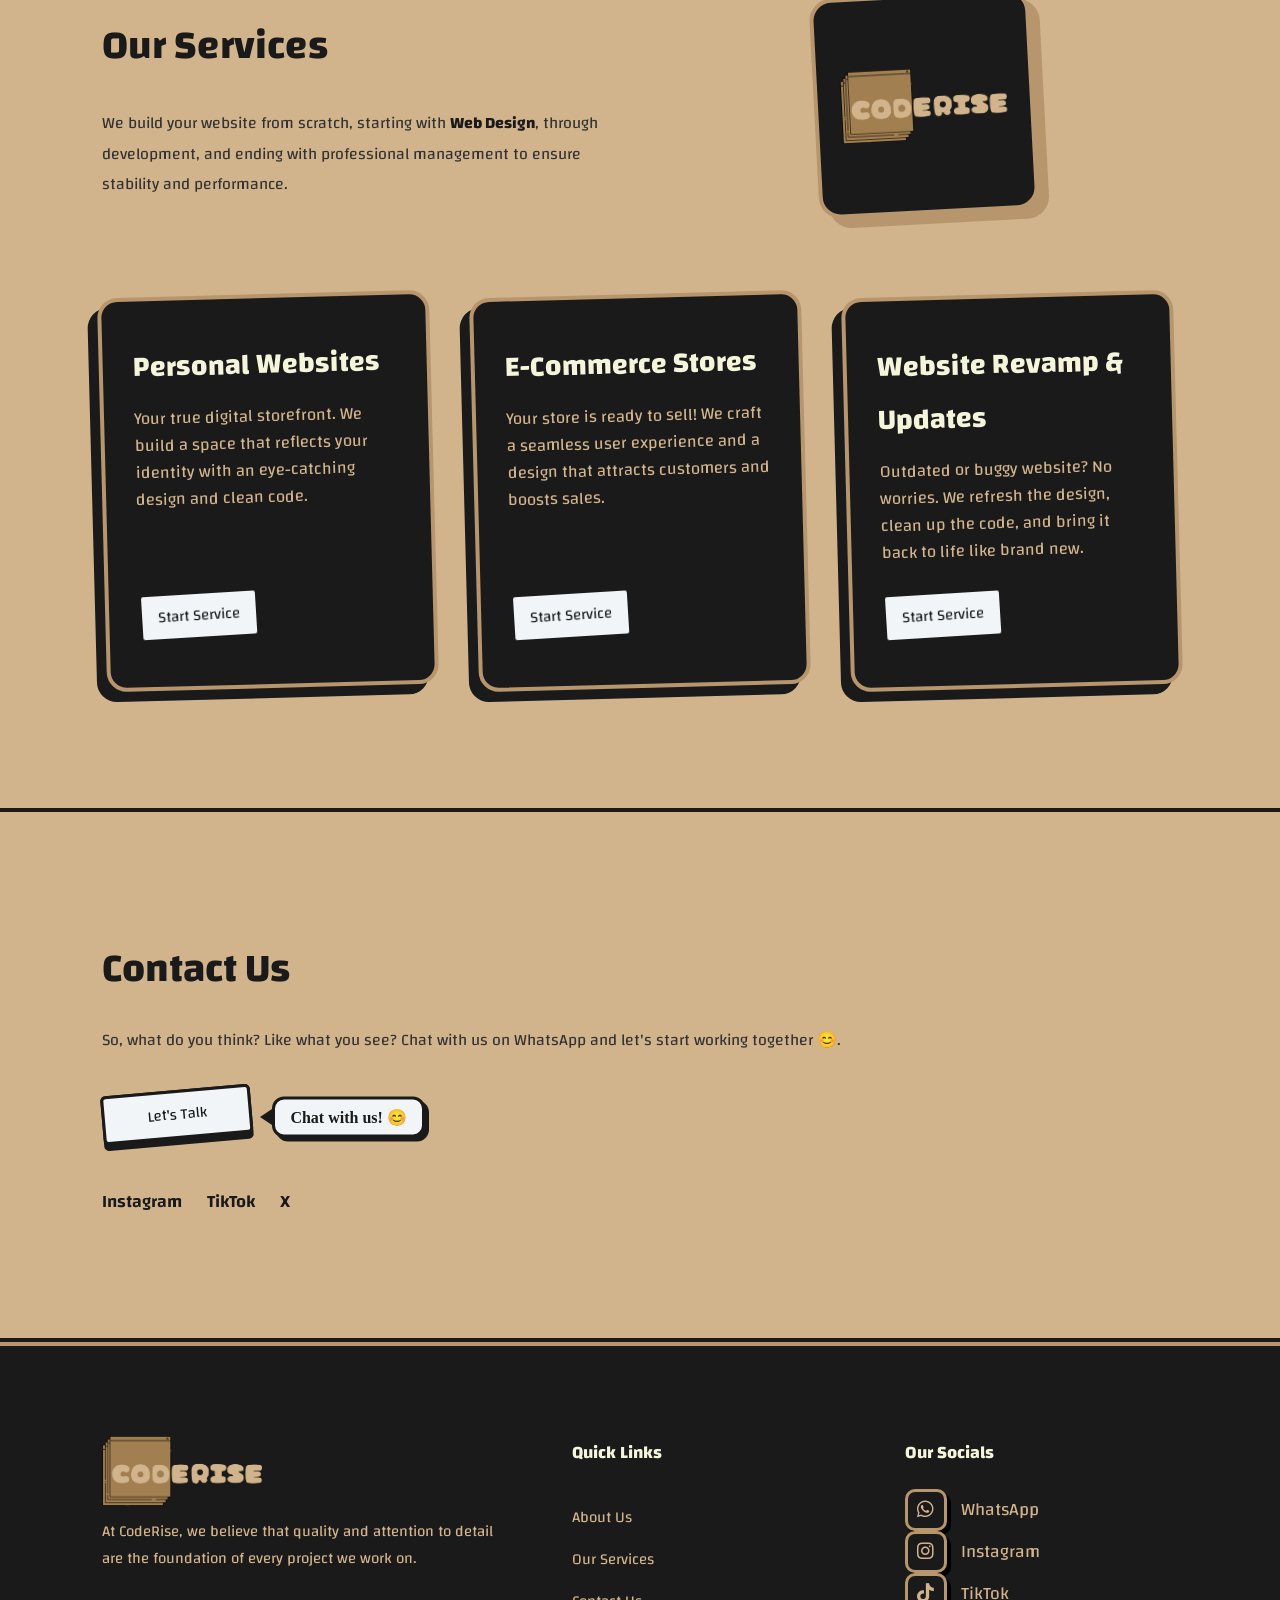
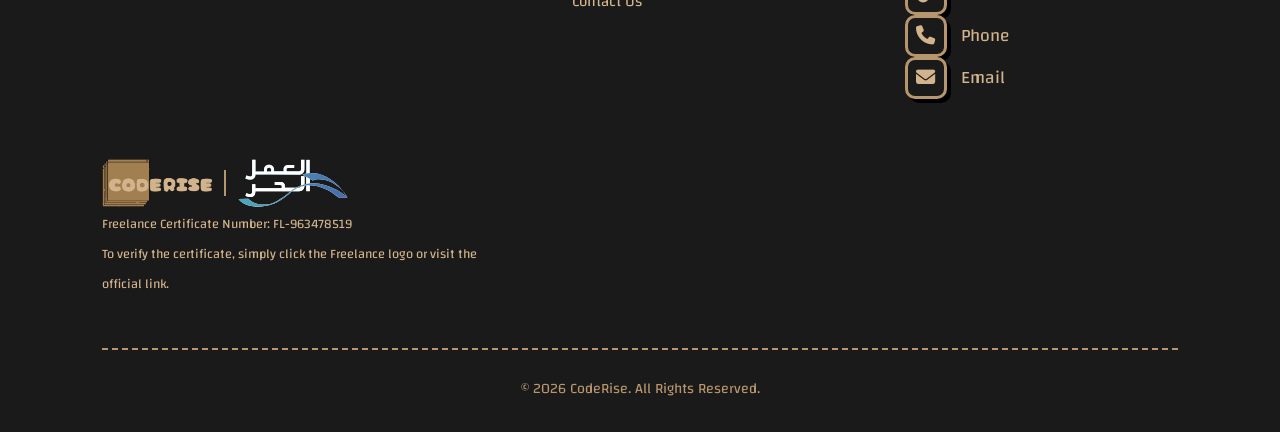
==== commit 6f20cb71: "renwe the web" ====
--- a/CodeRise/en.html
+++ b/CodeRise/en.html
@@ -24,7 +24,7 @@
         </nav>
 
         <div class="lang-switcher">
-            <a href="index-co.html" class="lang-icon-only" title="English">
+            <a href="index.html" class="lang-icon-only" title="English">
                 <i class="fa-solid fa-globe"></i>
             </a>
         </div>
@@ -220,5 +220,4 @@
 
     <script src="scripts.js"></script>
 </body>
-
-</html>
+</html>
